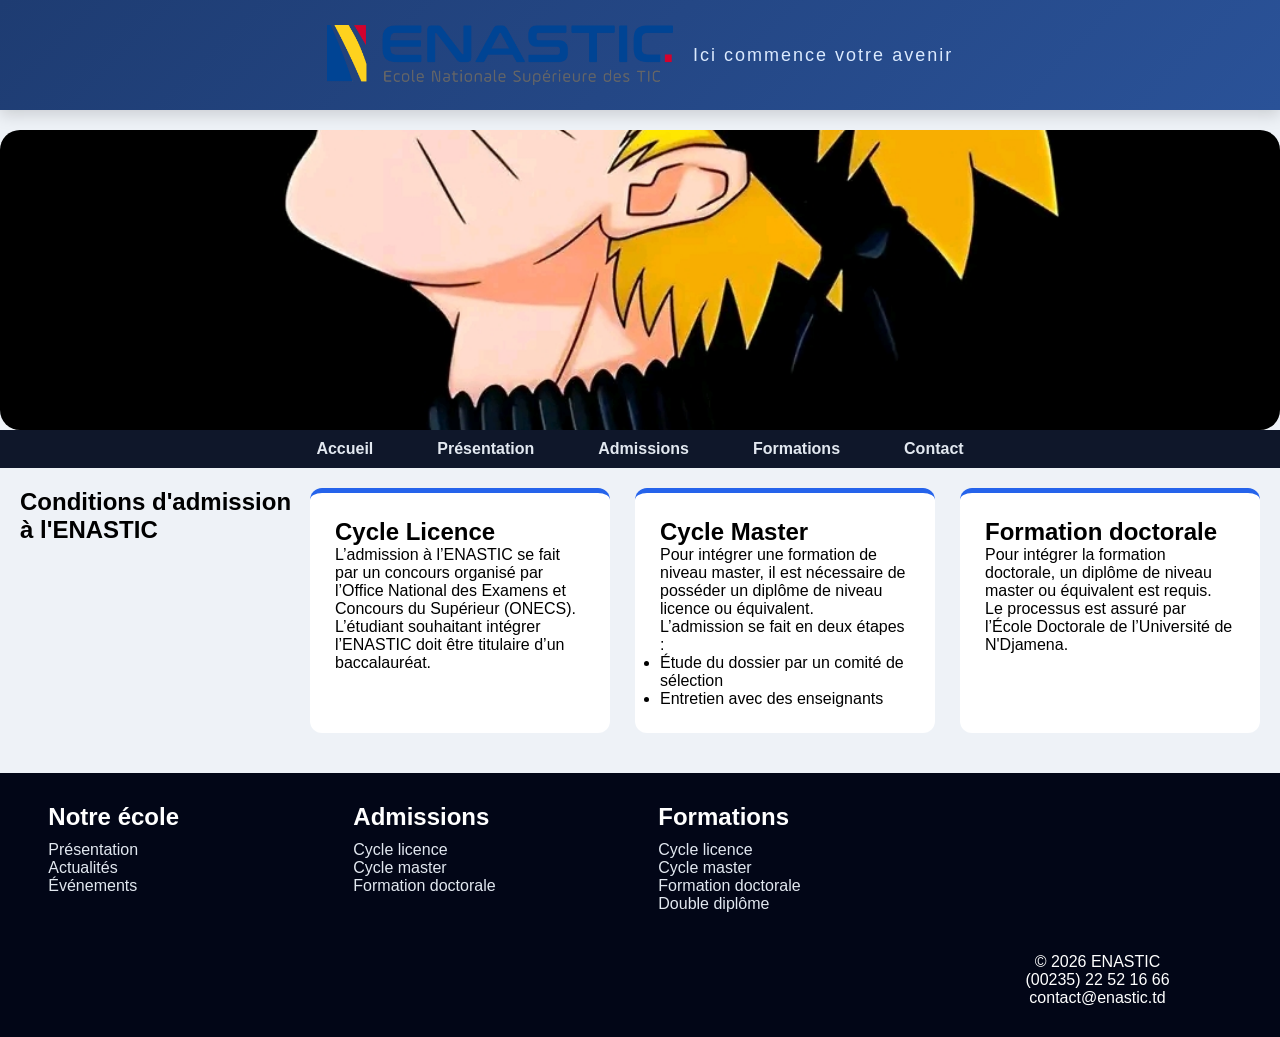
==== admission.html @ 99b5e5fc "Add files via upload" ====
<!DOCTYPE html>
<html lang="fr">
<head>
    <meta charset="UTF-8">
    <link rel="stylesheet" href="index1.css">
    <title>ENASTIC - Accueil</title>
</head>

<body>

<header class="header">
    <img src="logo_enastic.png" class="logo" alt="Logo ENASTIC">
    <p class="slogan">Ici commence votre avenir</p>
</header>

<div class="Mouvement">
    <div class="slides">
        <img src="p4.jpg" alt="">
        <img src="p2.jpg" alt="">
        <img src="p3.jpg" alt="">
    </div>
</div>

<nav id="navigation">
    <ul>
        <li><a href="index1.html">Accueil</a></li>
        <li><a href="presentation.html">Présentation</a></li>
        <li><a href="admission.html">Admissions</a></li>
        <li><a href="formation.html">Formations</a></li>
        <li><a href="contact.html">Contact</a></li>
    </ul>
</nav>
    <section class="formation">

    <h1>Conditions d'admission à l'ENASTIC</h1>

    <div class="cycles">

        <div class="bloc">
            <h2>Cycle Licence</h2>
            <p>
                L’admission à l’ENASTIC se fait par un concours organisé par l’Office National des Examens et Concours du Supérieur (ONECS).
            </p>
            <p>
                L’étudiant souhaitant intégrer l’ENASTIC doit être titulaire d’un baccalauréat.
            </p>
        </div>

        <div class="bloc">
            <h2>Cycle Master</h2>
            <p>
                Pour intégrer une formation de niveau master, il est nécessaire de posséder un diplôme de niveau licence ou équivalent.
            </p>
            <p>L’admission se fait en deux étapes :</p>
            <ul>
                <li>Étude du dossier par un comité de sélection</li>
                <li>Entretien avec des enseignants</li>
            </ul>
        </div>

        <div class="bloc">
            <h2>Formation doctorale</h2>
            <p>
                Pour intégrer la formation doctorale, un diplôme de niveau master ou équivalent est requis.
            </p>
            <p>
                Le processus est assuré par l’École Doctorale de l’Université de N'Djamena.
            </p>
        </div>

    </div>

</section>
     <footer>

    

    <div class="hams">
        <h2>Notre école</h2>
        <ul>
            <li><a href="presentation.html">Présentation</a></li>
            <li><a href="actualites.html">Actualités</a></li>
            <li><a href="evenements.html">Événements</a></li>
        </ul>
    </div>

    <div class="hams">
        <h2>Admissions</h2>
        <ul>
            <li><a href="cycle-licence.html">Cycle licence</a></li>
            <li><a href="cycle-master.html">Cycle master</a></li>
            <li><a href="formation-doctorale.html">Formation doctorale</a></li>
        </ul>
    </div>

    <div class="hams">
        <h2>Formations</h2>
        <ul>
            <li><a href="cycle-licence.html">Cycle licence</a></li>
            <li><a href="cycle-master.html">Cycle master</a></li>
            <li><a href="formation-doctorale.html">Formation doctorale</a></li>
            <li><a href="double-diplome.html">Double diplôme</a></li>
        </ul>
    </div>
    <div id="hams1">
        <p>© 2026 ENASTIC</p>
        <p>(00235) 22 52 16 66</p>
        <p>contact@enastic.td</p>
    </div>

</footer>

</body>
</html>
---- index1.css ----
*{
    margin: 0;
    padding: 0;
    box-sizing: border-box;
    font-family: Arial, Helvetica, sans-serif;
    transition: all 0.25s ease-in-out;
}

body {
    margin: 0;
    font-family: 'Segoe UI', Arial, sans-serif;
    background: #eef2f7;
}

.header {
    display: flex;
    align-items: center;
    justify-content: center;
    gap: 20px;
    padding: 25px 50px;
    background: linear-gradient(135deg, #1e3c72, #2a5298);
    box-shadow: 0 5px 15px rgba(0,0,0,0.15);
}

.logo {
    height: 60px;
    width: auto;
}

.slogan {
    font-size: 18px;
    color: #dbeafe;
    letter-spacing: 2px;
    font-weight: 300;
}

.header:hover .slogan {
    color: #ffffff;
}

#banniere img{
    width: 100%;
    height: 250px;
    object-fit: cover;
}

#navigation{
    background-color: #0f172a;
}

#navigation ul{
    list-style: none;
    display: flex;
    justify-content: center;
}

#navigation li{
    margin: 10px 20px;
}

#navigation a{
    text-decoration: none;
    color: #e2e8f0;
    font-weight: bold;
    padding: 6px 12px;
    border-radius: 6px;
}

#navigation a:hover{
    background: rgba(255,255,255,0.1);
    color: #38bdf8;
}

section{
    display: flex;
    padding: 20px;
}

article{
    width: 70%;
    background-color: white;
    padding: 20px;
    margin-right: 20px;
    border-radius: 10px;
}

article h1{
    color: #1e3c72;
    margin-bottom: 15px;
}

article p{
    margin-bottom: 15px;
    line-height: 1.6;
}

.Dg{
    width: 120px;
    height: 140px;
    float: left;
    margin-right: 15px;
    border-radius: 8px;
}

aside{
    width: 30%;
    background: rgba(255,255,255,0.2);
    padding: 20px;
    border-radius: 10px;
    backdrop-filter: blur(8px);
}

aside h2{
    color: #1e3c72;
    margin-bottom: 10px;
}

footer{
    background-color: #020617;
    color: white;
    display: flex;
    justify-content: space-around;
    padding: 30px;
    margin-top: 20px;
}

footer div{
    width: 22%;
}

footer h2{
    margin-bottom: 10px;
}

footer ul{
    list-style: none;
}

footer a{
    text-decoration: none;
    color: #e2e8f0;
}

footer a:hover{
    color: #38bdf8;
}

.Mouvement{
    width: 100%;
    height: 300px;
    overflow: hidden;
    border-radius: 20px;
    margin-top: 20px;
}

.slides{
    display: flex;
    width: 300%;
    animation: slide 8s linear infinite;
}


.slides img{
    width: 100%;
    height: 300px;
    object-fit: cover;
}

#colort {
    max-width: 1000px;
    margin: 40px auto;
    padding: 30px;
    background: linear-gradient(135deg, #ffffff, #e0ecff);
    border-radius: 16px;
    box-shadow: 0 10px 30px rgba(0,0,0,0.1);
    color: #1f2a44;
}

#colort h2 {
    color: #1e3c72;
    border-left: 6px solid #3b82f6;
    padding-left: 12px;
    margin-top: 25px;
}

#colort h3 {
    color: #2563eb;
    margin-top: 15px;
}

#colort p {
    line-height: 1.6;
}

#bordure {
    width: 100%;
    border-collapse: collapse;
    margin-top: 15px;
    background: white;
    border-radius: 10px;
    overflow: hidden;
}

#bordure th {
    background: #1e3c72;
    color: white;
    padding: 12px;
}

#bordure td {
    padding: 12px;
    border-bottom: 1px solid #e6e6e6;
    text-align: center;
}

#bordure tr:hover td {
    background: #e0ecff;
}

.Repertoir {
    display: flex;
    justify-content: space-between;
    padding: 50px;
}

.telephone, .gmail {
    width: 45%;
    background: rgba(255,255,255,0.2);
    padding: 30px;
    border-radius: 15px;
    backdrop-filter: blur(10px);
}

input, textarea {
    width: 100%;
    padding: 12px;
    margin-bottom: 15px;
    border: none;
    border-radius: 8px;
}

button {
    width: 100%;
    padding: 12px;
    border: none;
    border-radius: 8px;
    background: #2563eb;
    color: white;
    font-size: 16px;
    cursor: pointer;
}

button:hover {
    background: #1d4ed8;
    transform: scale(1.05);
}

.cycles {
    display: flex;
    gap: 25px;
    justify-content: center;
}

.bloc {
    background: white;
    padding: 25px;
    border-radius: 12px;
    width: 300px;
    border-top: 5px solid #2563eb;
    transition: transform 0.3s;
}

.bloc:hover {
    transform: translateY(-5px);
}

@keyframes slide {
    0% {margin-left: 0;}
    33% {margin-left: -100%;}
    66% {margin-left: -200%;}
    100% {margin-left: 0;}
}

@media (max-width: 768px) {
    section, .Repertoir, .cycles {
        flex-direction: column;
    }

    article, aside {
        width: 100%;
    }

    .header {
        flex-direction: column;
        text-align: center;
    }
}
#hams1{
    margin-top: 150px;
   text-align: center;
   float: left;
}
aside .tiktok a:hover{
    transform: scale(1.05);
    cursor: pointer;
}
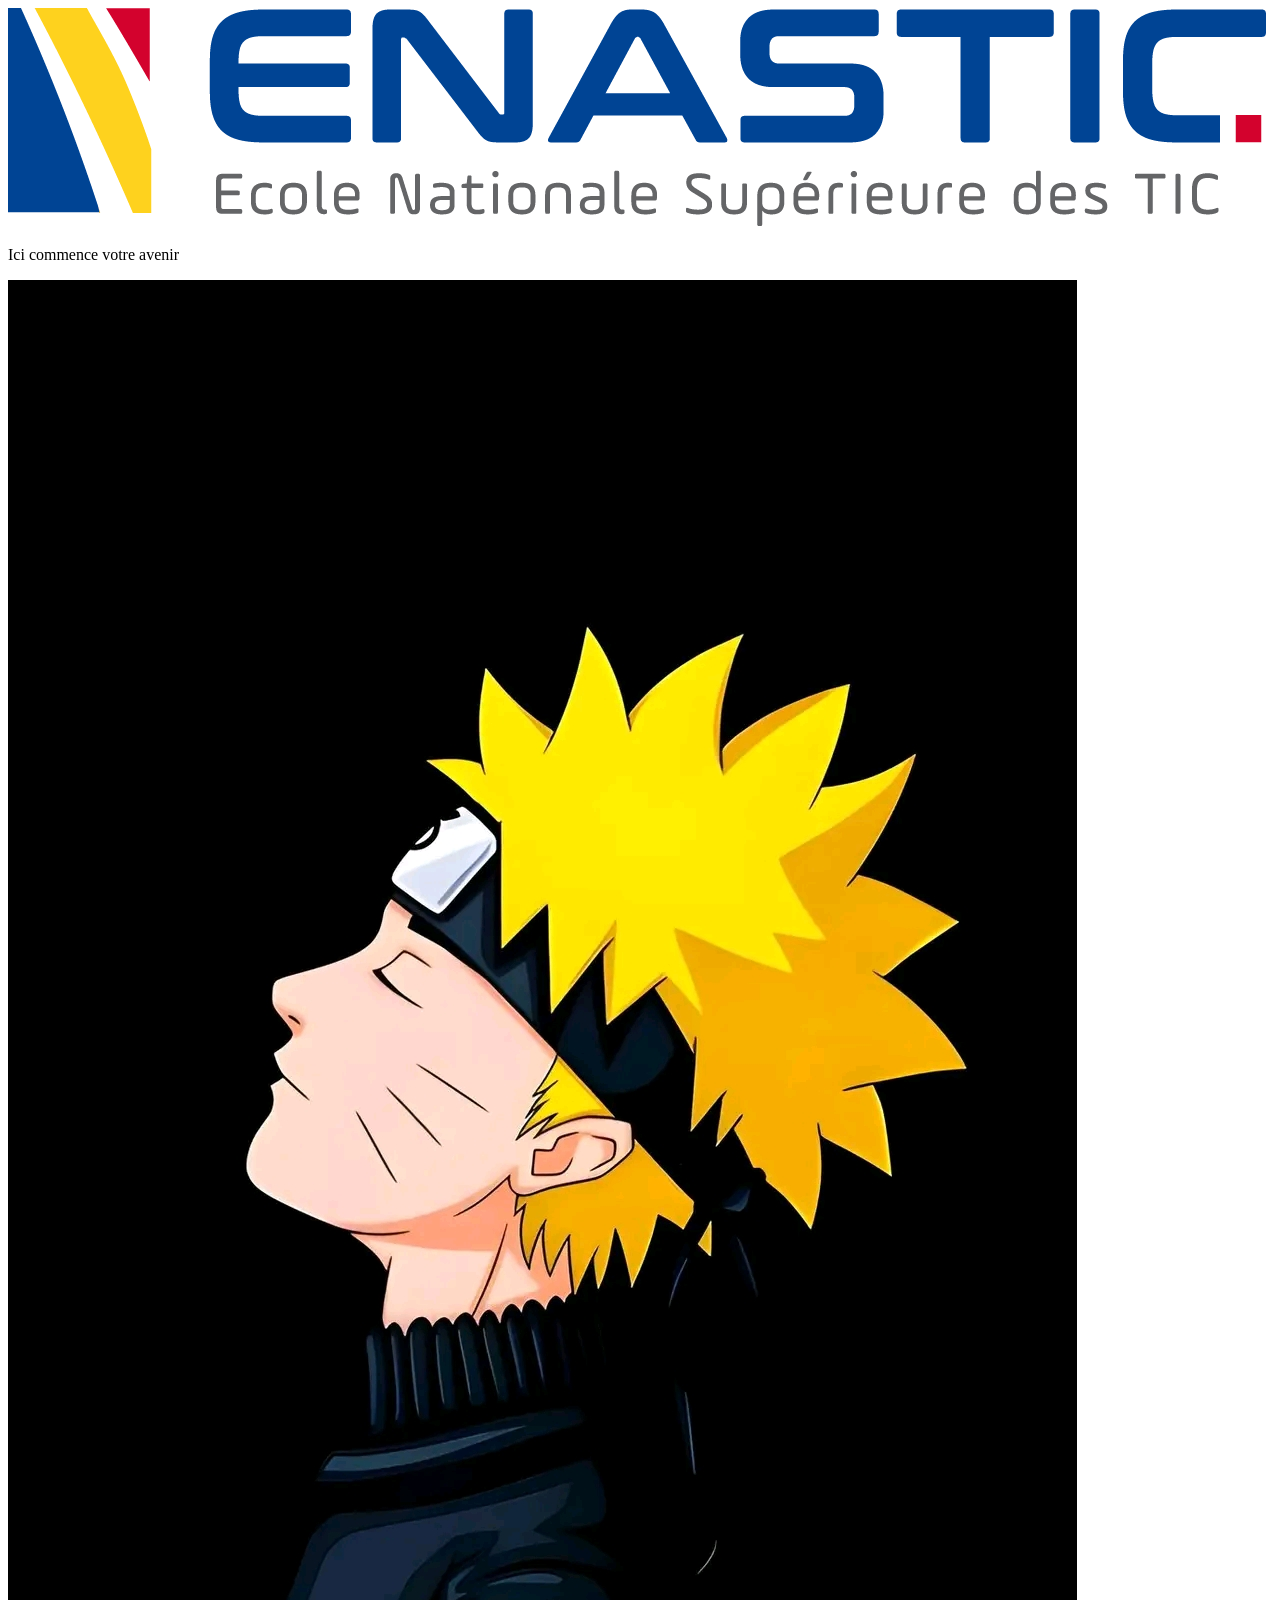
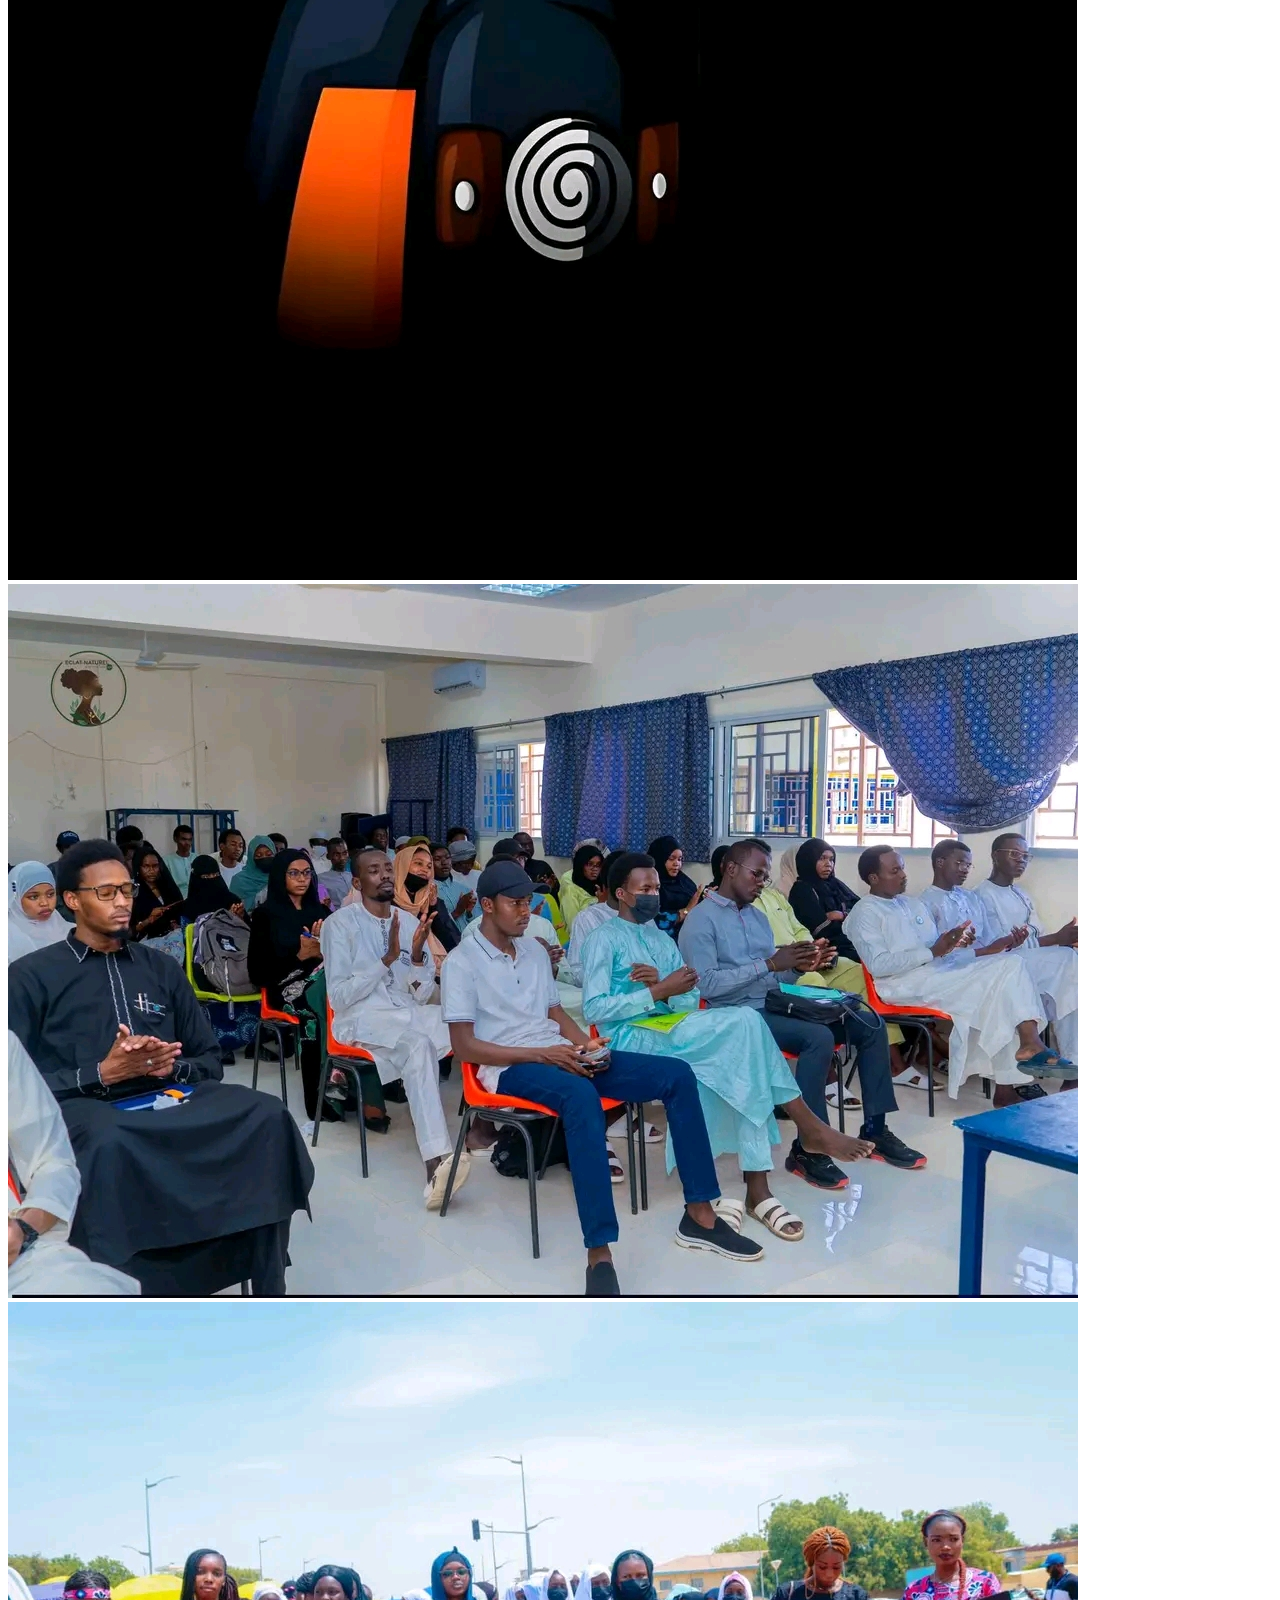
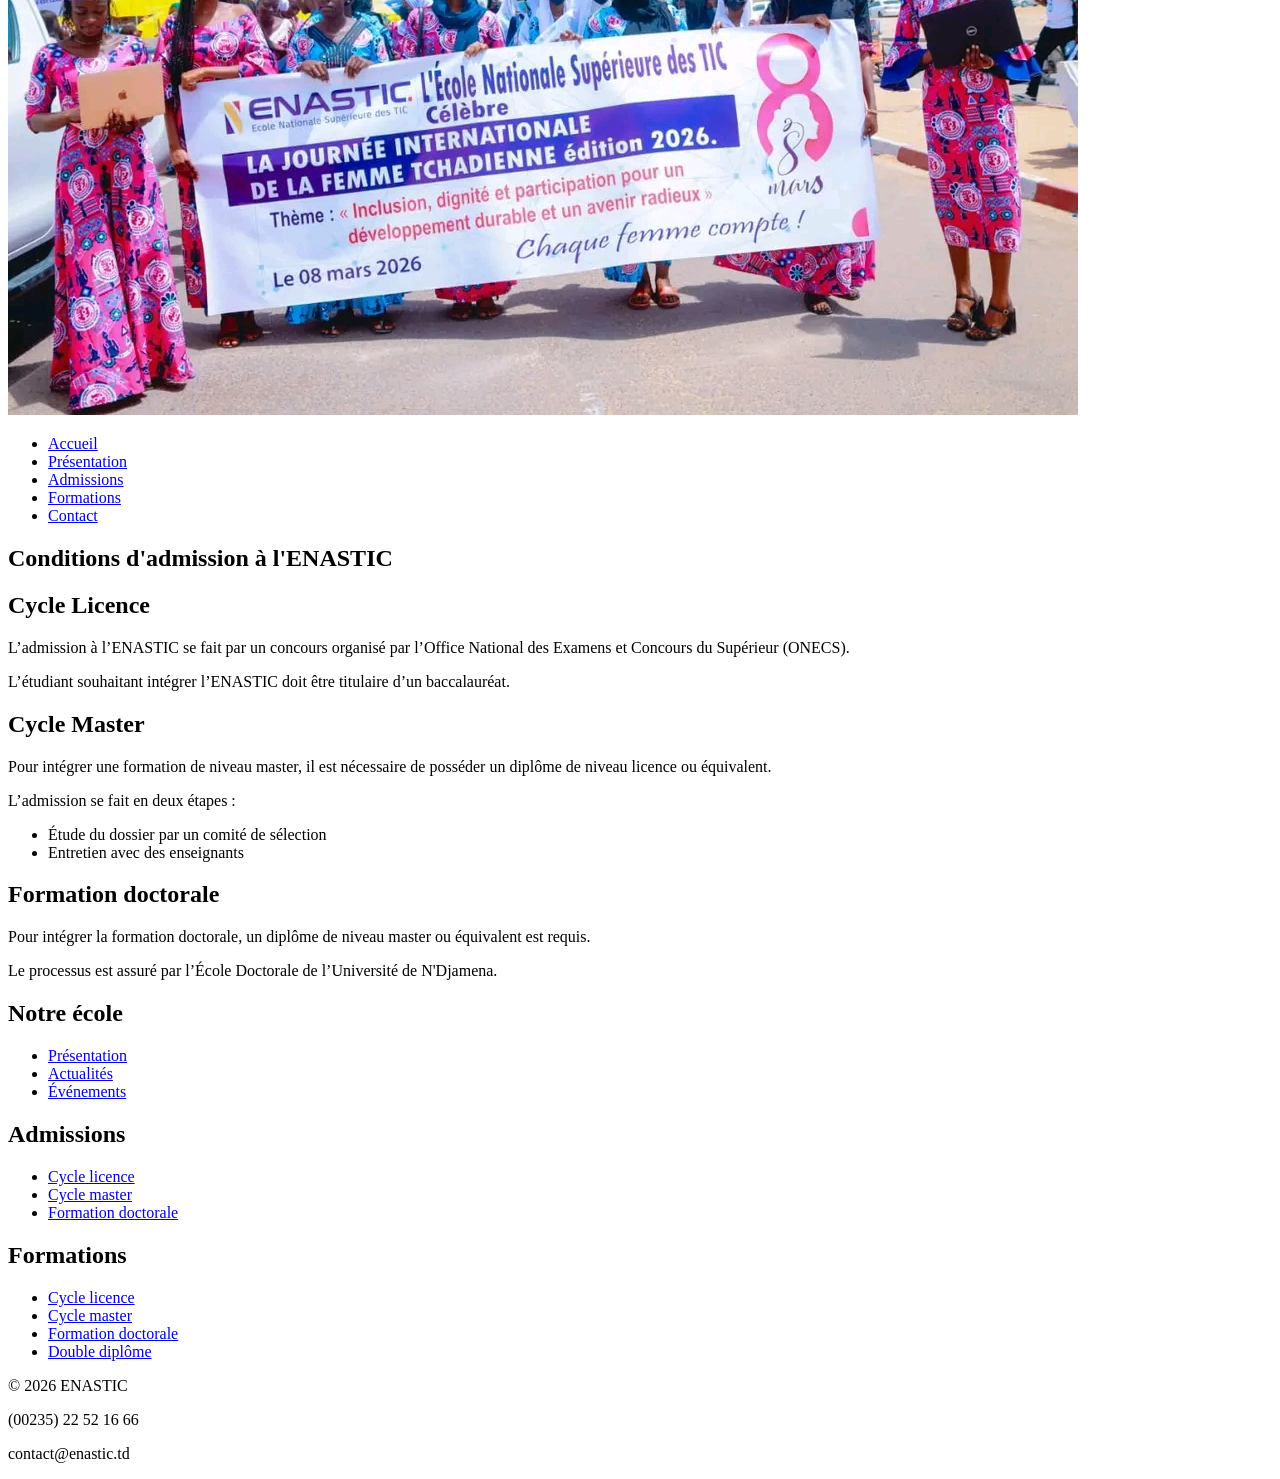
==== commit bf187e59: "Add files via upload" ====
(no text change in the page or its own stylesheets)
